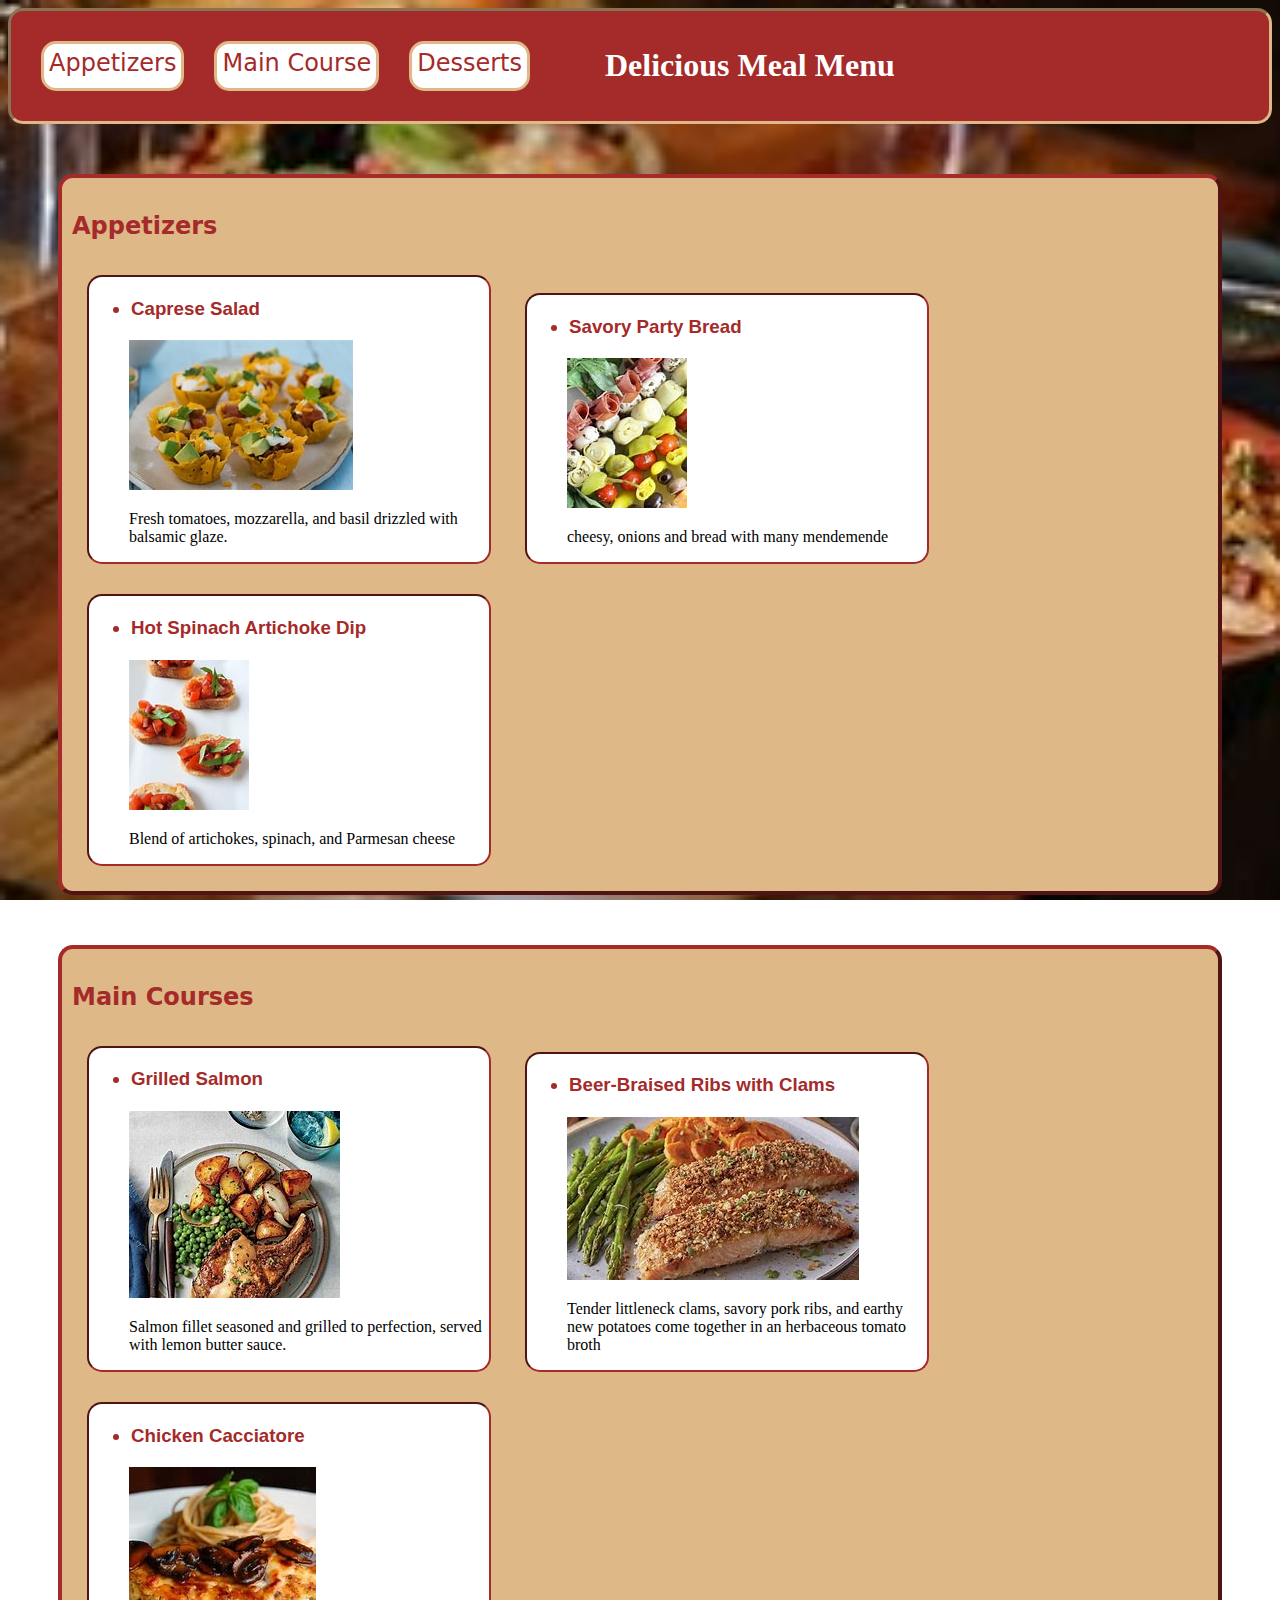
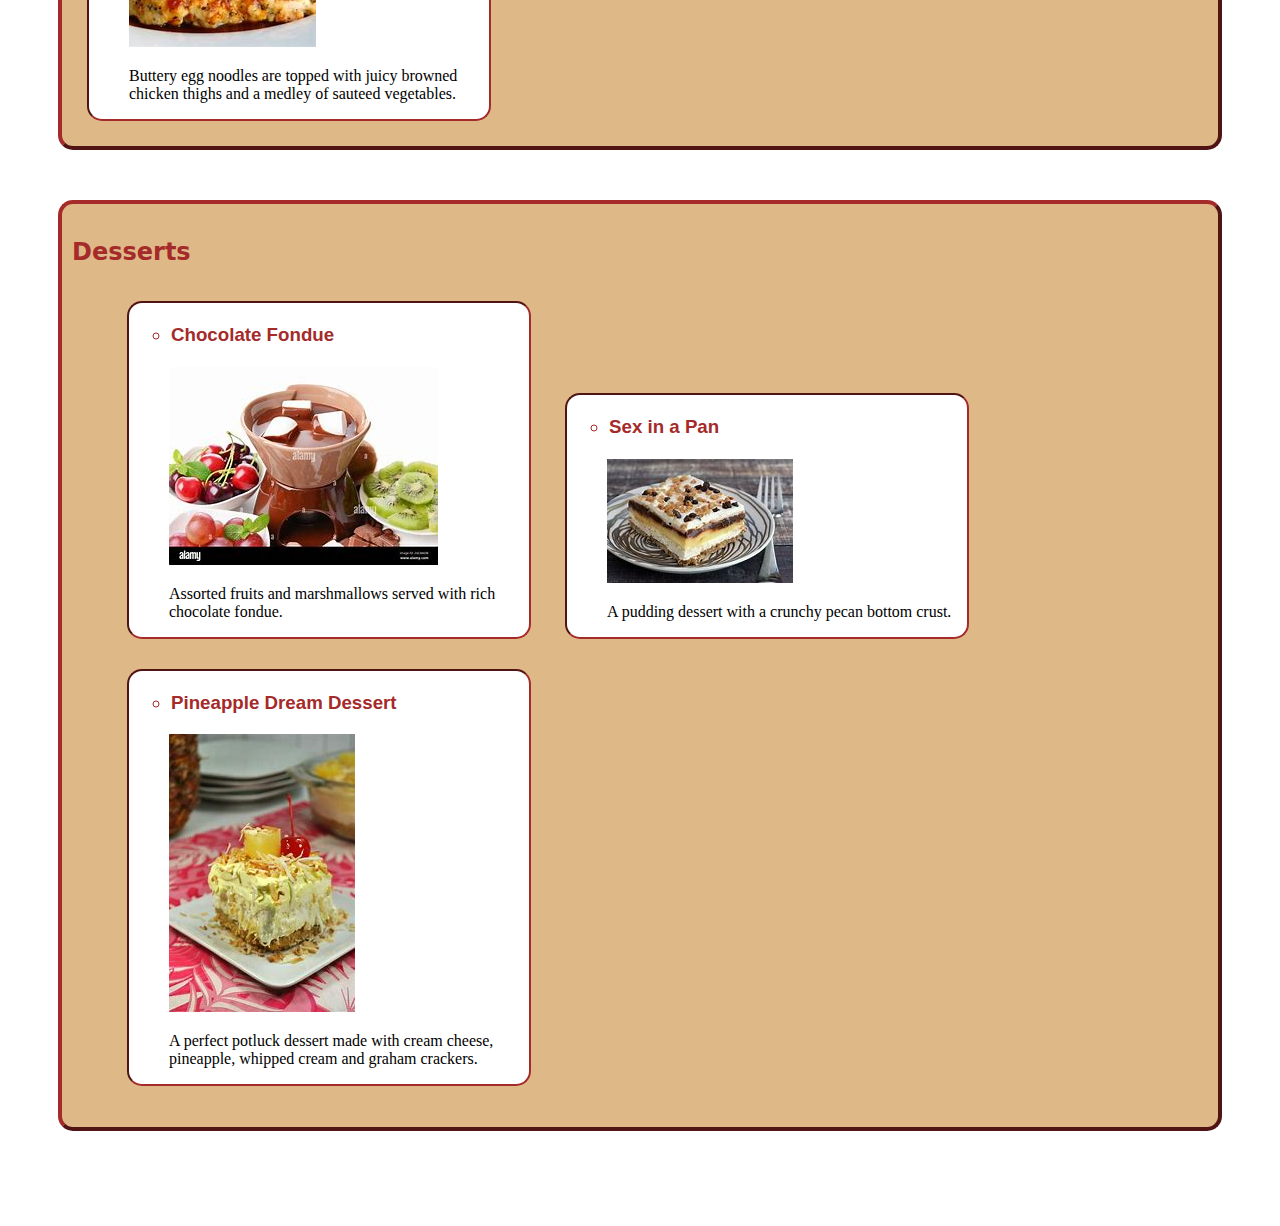
==== index.html @ a5cb0f23 "CSS checkpoint" ====
<!DOCTYPE html>
<html lang="en">
<head>
    <meta charset="UTF-8">
    <meta name="viewport" content="width=device-width, initial-scale=1.0">
    <link rel="stylesheet" href="styles.css">
    <title>White Eagle Eatery</title>
    <link rel="preconnect" href="https://fonts.googleapis.com">
<link rel="preconnect" href="https://fonts.gstatic.com" crossorigin>
<link href="https://fonts.googleapis.com/css2?family=Roboto:ital,wght@0,100;0,300;0,400;0,500;0,700;0,900;1,100;1,300;1,400;1,500;1,700;1,900&display=swap" rel="stylesheet">
</head>
<body>

<header>
    <div class="container-2">
      
        <nav>
            
            <div class="menu-2">
                
            <p class="navigation">Appetizers</p>
            <p class="navigation">Main Course</p>
            <p class="navigation">Desserts</p>

            <div class="menu">
                <h1>Delicious Meal Menu</h1>
                </div>
                
            </div> 
            
        </nav>

    </div>
</header>


    <article>
    
    <section>

    <div class="container">
       <p><h2>Appetizers</h2></p>



       <div class="box-2"> 
             <ul> 
                 <p>
                 <h3><li><strong>Caprese Salad</strong></li></h3>
                 <img src="images/apperrtizer 1.jfif" alt="caprese salad">
                <p>Fresh tomatoes, mozzarella, and basil drizzled with balsamic glaze.</p>
                </p>
        </div>

         
        <div class="box-2">
                    <ul>
            <h3><li><strong>Savory Party Bread</strong></li></h3>
            <img src="images/apperrtizer 2.jfif" alt="savory party bread">
            <p>cheesy, onions and bread with many mendemende</p>
            </ul>
        </div>

        <div class="box-2">
                <ul>
            <h3><li><strong>Hot Spinach Artichoke Dip</strong></li></h3>
            <img src="images/apperrtizer 3.jfif" alt="Hot spinach artichoke dip">
            <p>Blend of artichokes, spinach, and Parmesan cheese</p>
                </ul>
        </div>

        </ul>
       
    </div>

    </section>

    <section>

    <div class="container">
        <p><h2>Main Courses</h2></p>

        <div class="box-2">
            <ul>   
            <h3><li><strong>Grilled Salmon</strong></li></h3>
            <img src="images/mc 1.jfif" alt="grilled salmon">
            <p>Salmon fillet seasoned and grilled to perfection, served with lemon butter sauce.</p>
            </ul>
        </div>

        <div class="box-2">
            <ul>
            <h3><li> <strong> Beer-Braised Ribs with Clams</strong></li></h3>
            <img src="images/mc 2.jfif" alt="beer braised ribs">
            <p>Tender littleneck clams, savory pork ribs, and earthy new potatoes come together in an herbaceous tomato broth</p>
            </ul>
        </div>

        <div class="box-2">
            <ul>
            <h3><li><strong>Chicken Cacciatore </strong></li></h3>
            <img src="images/mc 3.jfif" alt="chicken cacciatore">
            <p>Buttery egg noodles are topped with juicy browned chicken thighs and a medley of sauteed vegetables.</p>
            </ul>
        </div>
        </ul>   
    </div>

    </section>

    <section>

        <div class="container">
        <p><h2>Desserts</h2>  </p>

        <ul>     
      
        <div class="box-2">
            <ul>
         <h3><li><strong>Chocolate Fondue</strong></li></h3>
              <img src="images/dessert 1.jfif" alt="chocolate fondue">
             <p>Assorted fruits and marshmallows served with rich chocolate fondue.</p>    
            </ul>
        </div>

        <dev class="box-2">
            <ul>
            <h3><li><strong>Sex in a Pan</strong></li></h3>
        <img src="images/dessert 2.jfif" alt="sex in a pan">
        <p>A pudding dessert with a crunchy pecan bottom crust.</p>
            </ul>
        </dev>

        <div class="box-2">
            <ul>
        <h3><li><strong>Pineapple Dream Dessert</strong></li></h3>
        <img src="images/dessert 3.jfif" alt="pineapple dream">
        <p>A perfect potluck dessert made with cream cheese, pineapple, whipped cream and graham crackers.</p>
             </ul>
        </div>    
       
    </ul> 

        </div>

    </section>
</article>
    
    <p><h3><a href="contact.html" id="contact" >Contact us for your Reservations</a></h3></p>
    
</body>
</html>
---- styles.css ----
body {
    background-image: url(images/3coursemeal.jfif);
    background-position: center;
    background-repeat: no-repeat;
    background-attachment: fixed;
    background-size: cover;
    background-blend-mode: lighten;
    
    .navigation {
    
        display: inline; 
        border: 3px solid burlywood; border-radius: 15px; 
        background-color: rgb(255, 255, 255);
        font-size: x-large; 
        color: brown; 
       font-family: system-ui, -apple-system, BlinkMacSystemFont, 'Segoe UI', Roboto, Oxygen, Ubuntu, Cantarell, 'Open Sans', 'Helvetica Neue', sans-serif;
        padding: 5px; margin: 15px;
        
    }
    
   

 h1 {
    font-family: Georgia, 'Times New Roman', Times, serif; 
    color: white;
    font-size: xx-large;
    text-align: center;
    font-weight: bolder;
    }

h2 {
    font-family: system-ui, -apple-system, BlinkMacSystemFont, 'Segoe UI', Roboto, Oxygen, Ubuntu, Cantarell, 'Open Sans', 'Helvetica Neue', sans-serif;
    font-size: x-large;
    color: brown; 
    text-align: left; padding-top: 8px; margin-top: 5px;
    }

h3 {font-family: Verdana, Geneva, Tahoma, sans-serif;
    color: brown;
    text-align: left; padding: 2px;

    }

.container-2 
    {border-radius: 15px; border: 3px inset burlywood;
    background-color: brown; padding: 15px; 
    display: flex; flex-direction: row;
    }

.menu {
    display: inline; margin-left: 60px; 
}

.menu-2 {
    display: flex; flex-direction: row;
}

.container 
    {border-radius: 15px; border: 4px outset brown;
    background-color: burlywood; padding: 10px;
    width: auto; height: auto; 
    display: block; 
    margin: 50px;
    }

.box-2 
{border: 2px inset brown; border-radius: 15px;
background-color: white; width: 400px; ; 
display: inline-block; margin: 15px;
}

#contact {
    color: white; font-style: normal; text-decoration: none;
    margin-left: 50px;
    }

}
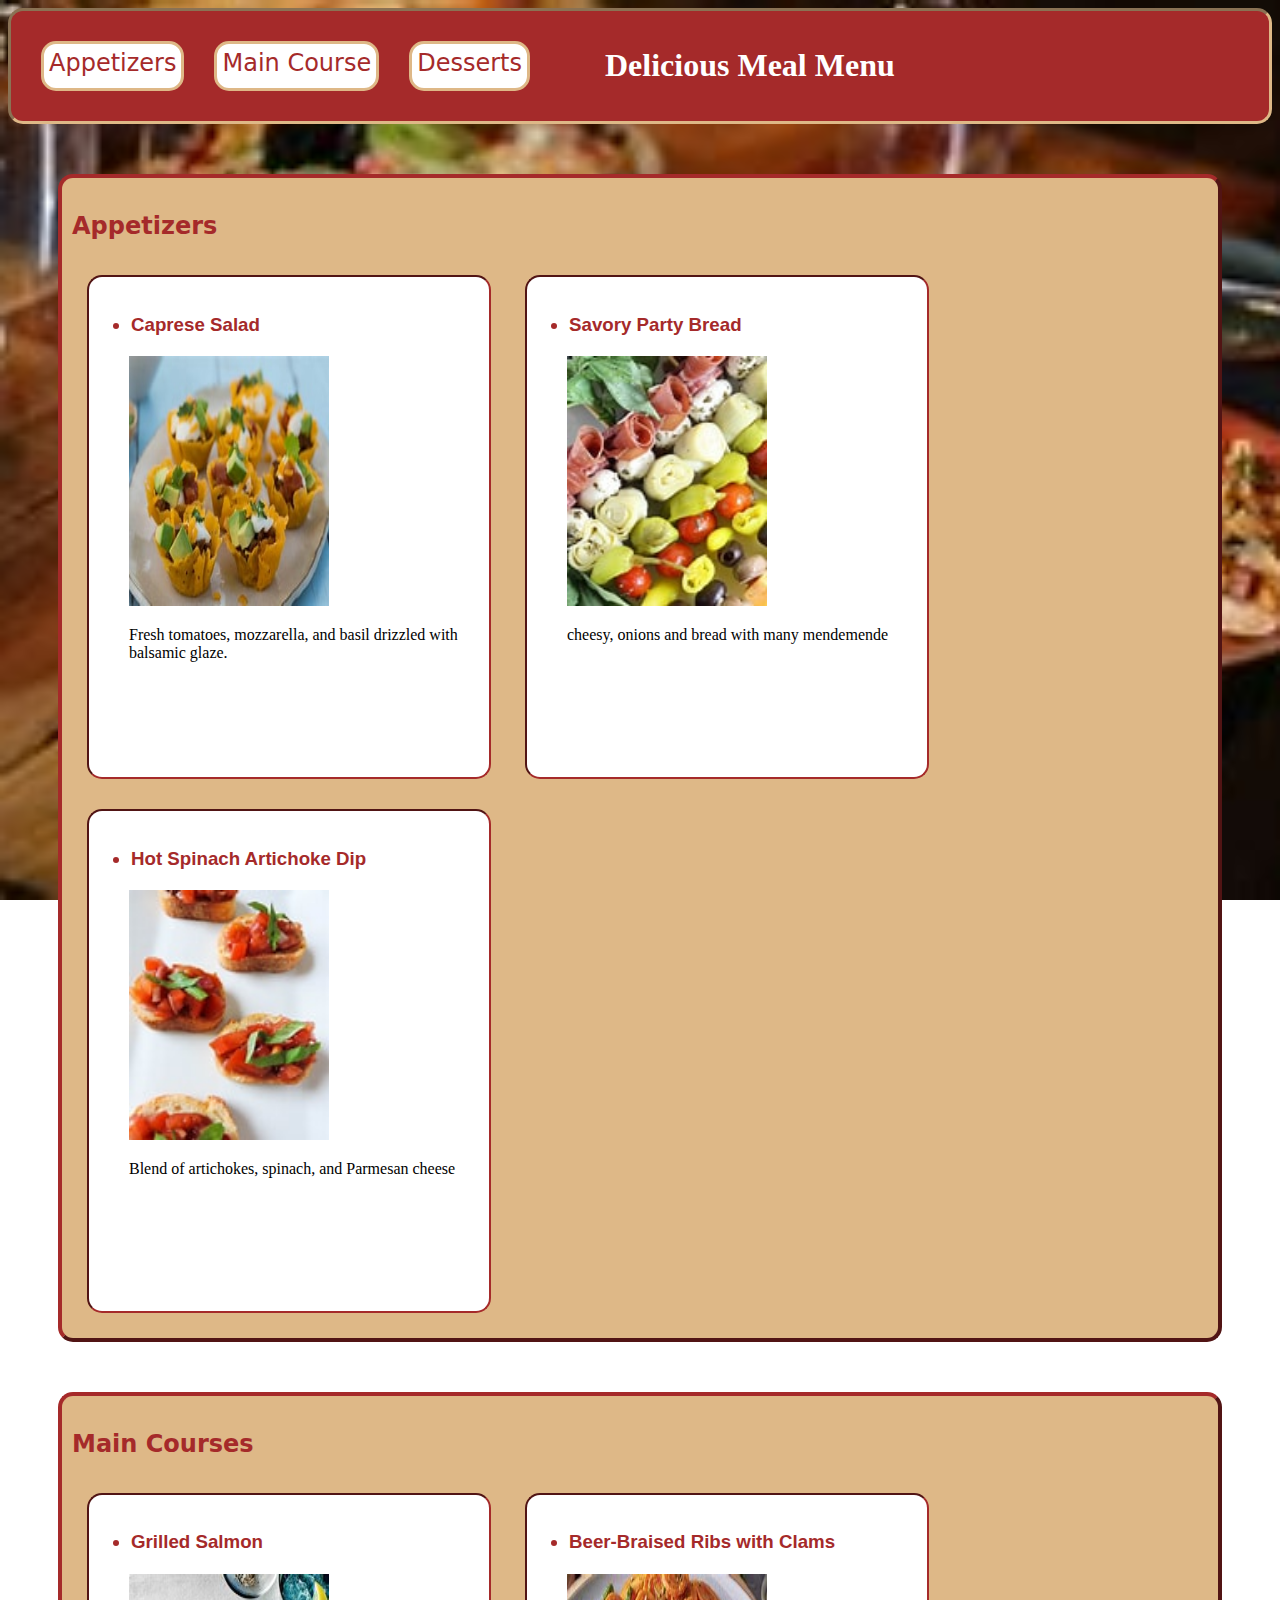
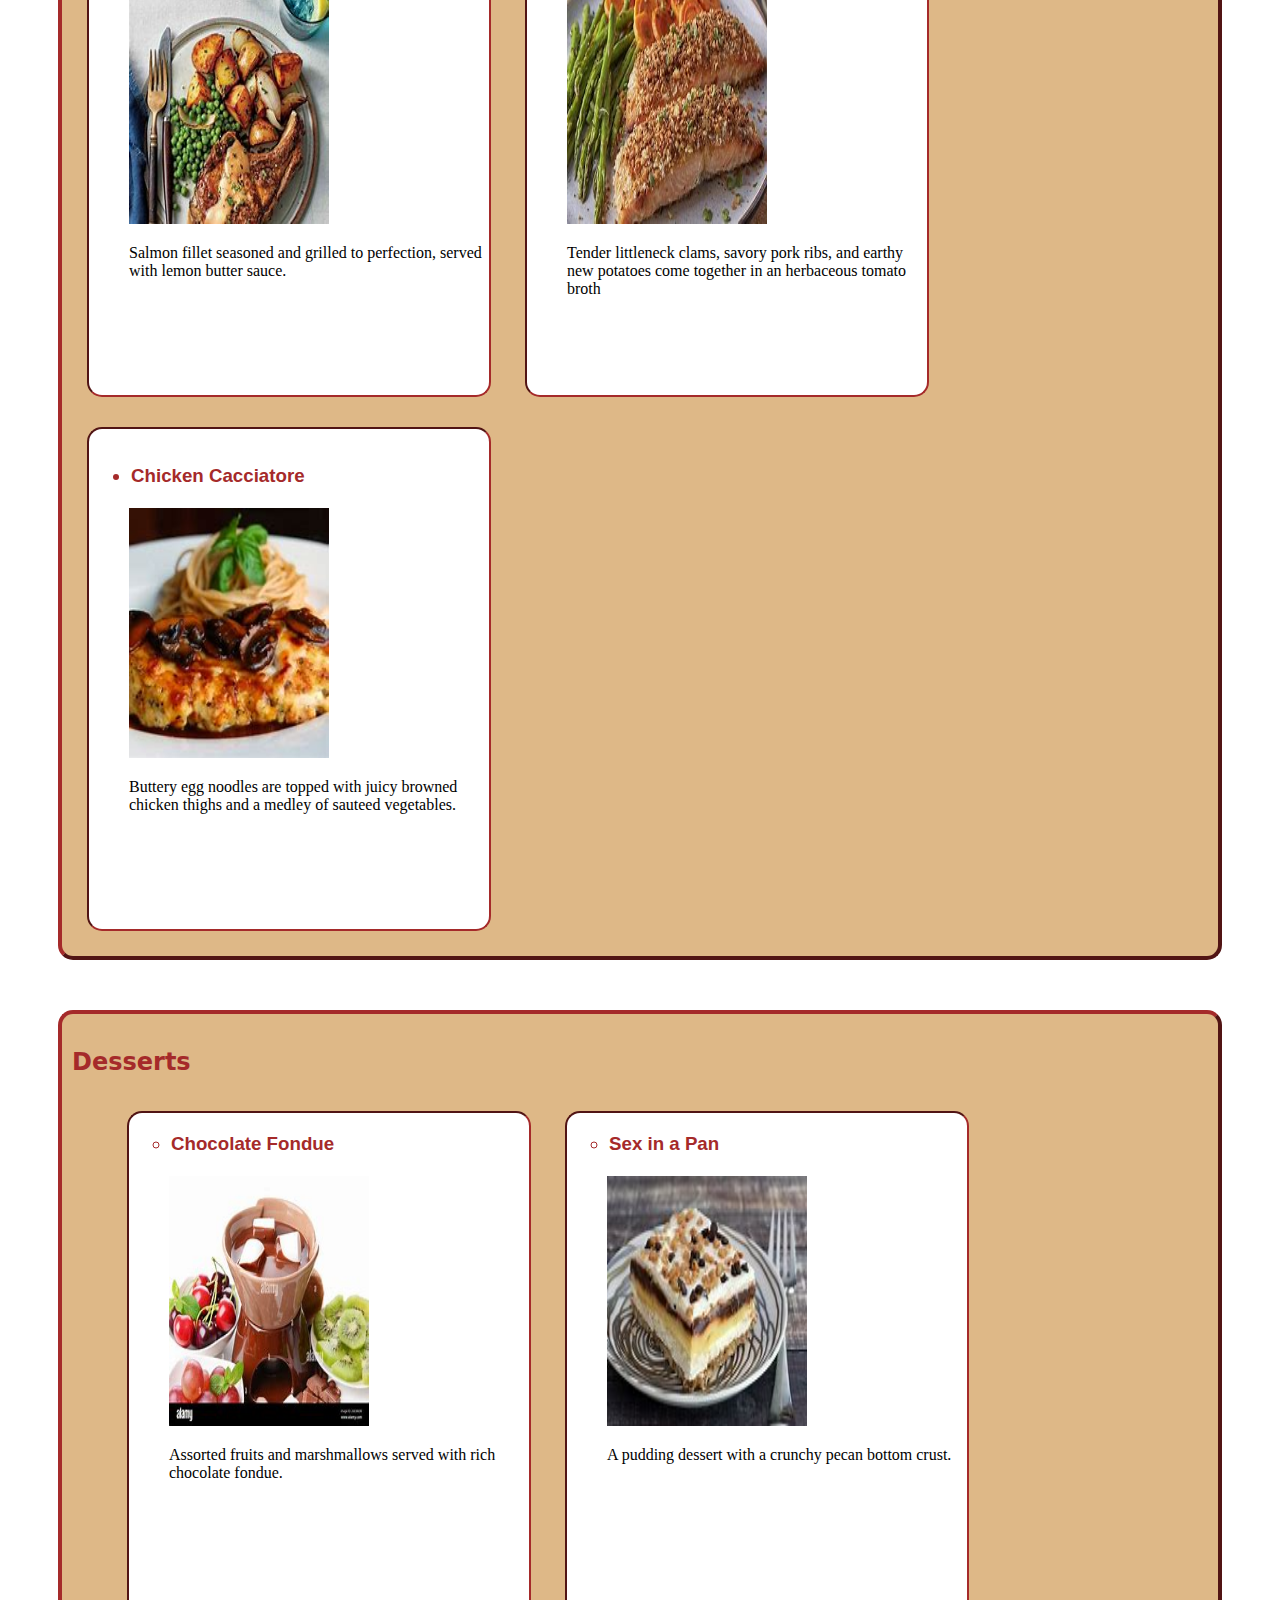
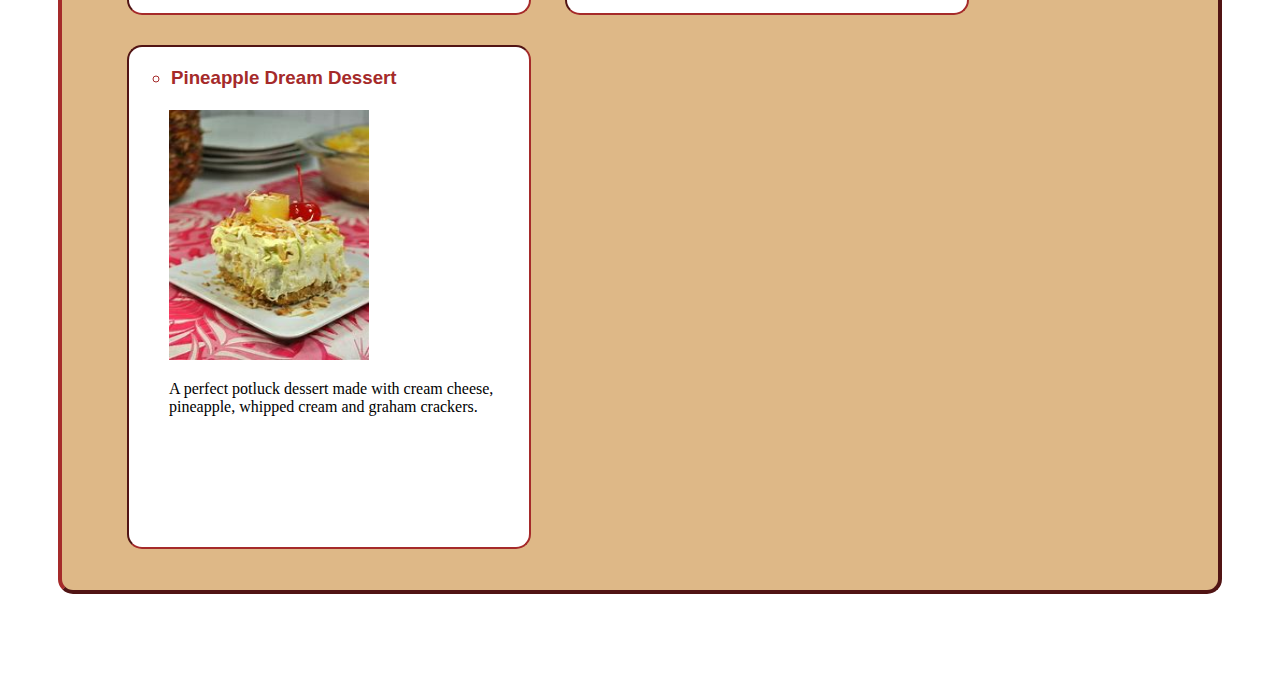
==== commit 59161a86: "CSS-checkpoint" ====
--- a/index.html
+++ b/index.html
@@ -25,7 +25,7 @@
             <div class="menu">
                 <h1>Delicious Meal Menu</h1>
                 </div>
-                
+
             </div> 
             
         </nav>
@@ -47,7 +47,7 @@
              <ul> 
                  <p>
                  <h3><li><strong>Caprese Salad</strong></li></h3>
-                 <img src="images/apperrtizer 1.jfif" alt="caprese salad">
+                 <img src="images/apperrtizer 1.jfif" alt="caprese salad" width="200px" height="250px">
                 <p>Fresh tomatoes, mozzarella, and basil drizzled with balsamic glaze.</p>
                 </p>
         </div>
@@ -56,7 +56,7 @@
         <div class="box-2">
                     <ul>
             <h3><li><strong>Savory Party Bread</strong></li></h3>
-            <img src="images/apperrtizer 2.jfif" alt="savory party bread">
+            <img src="images/apperrtizer 2.jfif" alt="savory party bread" height="250px" width="200px">
             <p>cheesy, onions and bread with many mendemende</p>
             </ul>
         </div>
@@ -64,7 +64,7 @@
         <div class="box-2">
                 <ul>
             <h3><li><strong>Hot Spinach Artichoke Dip</strong></li></h3>
-            <img src="images/apperrtizer 3.jfif" alt="Hot spinach artichoke dip">
+            <img src="images/apperrtizer 3.jfif" alt="Hot spinach artichoke dip" height="250px" width="200px">
             <p>Blend of artichokes, spinach, and Parmesan cheese</p>
                 </ul>
         </div>
@@ -83,7 +83,7 @@
         <div class="box-2">
             <ul>   
             <h3><li><strong>Grilled Salmon</strong></li></h3>
-            <img src="images/mc 1.jfif" alt="grilled salmon">
+            <img src="images/mc 1.jfif" alt="grilled salmon" height="250px" width="200px">
             <p>Salmon fillet seasoned and grilled to perfection, served with lemon butter sauce.</p>
             </ul>
         </div>
@@ -91,7 +91,7 @@
         <div class="box-2">
             <ul>
             <h3><li> <strong> Beer-Braised Ribs with Clams</strong></li></h3>
-            <img src="images/mc 2.jfif" alt="beer braised ribs">
+            <img src="images/mc 2.jfif" alt="beer braised ribs" width="200px" height="250px">
             <p>Tender littleneck clams, savory pork ribs, and earthy new potatoes come together in an herbaceous tomato broth</p>
             </ul>
         </div>
@@ -99,7 +99,7 @@
         <div class="box-2">
             <ul>
             <h3><li><strong>Chicken Cacciatore </strong></li></h3>
-            <img src="images/mc 3.jfif" alt="chicken cacciatore">
+            <img src="images/mc 3.jfif" alt="chicken cacciatore" height="250px" width="200px">
             <p>Buttery egg noodles are topped with juicy browned chicken thighs and a medley of sauteed vegetables.</p>
             </ul>
         </div>
@@ -118,7 +118,7 @@
         <div class="box-2">
             <ul>
          <h3><li><strong>Chocolate Fondue</strong></li></h3>
-              <img src="images/dessert 1.jfif" alt="chocolate fondue">
+              <img src="images/dessert 1.jfif" alt="chocolate fondue" height="250px" width="200px">
              <p>Assorted fruits and marshmallows served with rich chocolate fondue.</p>    
             </ul>
         </div>
@@ -126,7 +126,7 @@
         <dev class="box-2">
             <ul>
             <h3><li><strong>Sex in a Pan</strong></li></h3>
-        <img src="images/dessert 2.jfif" alt="sex in a pan">
+        <img src="images/dessert 2.jfif" alt="sex in a pan" height="250px" width="200px">
         <p>A pudding dessert with a crunchy pecan bottom crust.</p>
             </ul>
         </dev>
@@ -134,7 +134,7 @@
         <div class="box-2">
             <ul>
         <h3><li><strong>Pineapple Dream Dessert</strong></li></h3>
-        <img src="images/dessert 3.jfif" alt="pineapple dream">
+        <img src="images/dessert 3.jfif" alt="pineapple dream" height="250px" width="200px">
         <p>A perfect potluck dessert made with cream cheese, pineapple, whipped cream and graham crackers.</p>
              </ul>
         </div>    
--- a/styles.css
+++ b/styles.css
@@ -65,8 +65,8 @@
 
 .box-2 
 {border: 2px inset brown; border-radius: 15px;
-background-color: white; width: 400px; ; 
-display: inline-block; margin: 15px;
+background-color: white; width: 400px; height: 500px; 
+display: inline-flex; margin: 15px; 
 }
 
 #contact {
